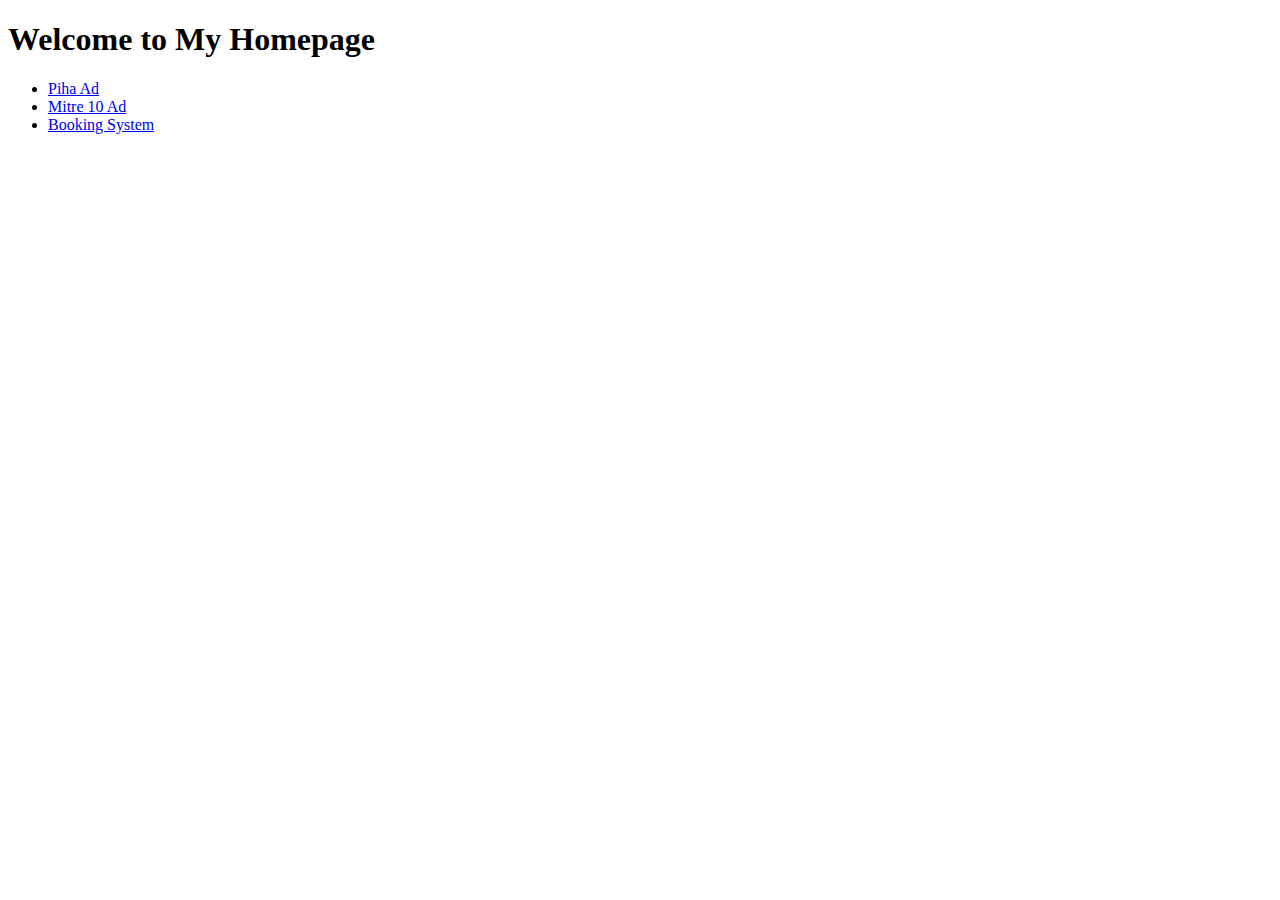
==== index.html @ bdefbe80 "Add files via upload" ====
<!DOCTYPE html>
<html lang="en">
<head>
    <meta charset="UTF-8">
    <meta name="viewport" content="width=device-width, initial-scale=1.0">
    <title>Homepage</title>
</head>
<body>
    <h1>Welcome to My Homepage</h1>
    <ul>
        <li><a href="Part1.html">Piha Ad</a></li>
        <li><a href="Part2.html">Mitre 10 Ad</a></li>
        <li><a href="Part3.html">Booking System</a></li>
    </ul>
</body>
</html>
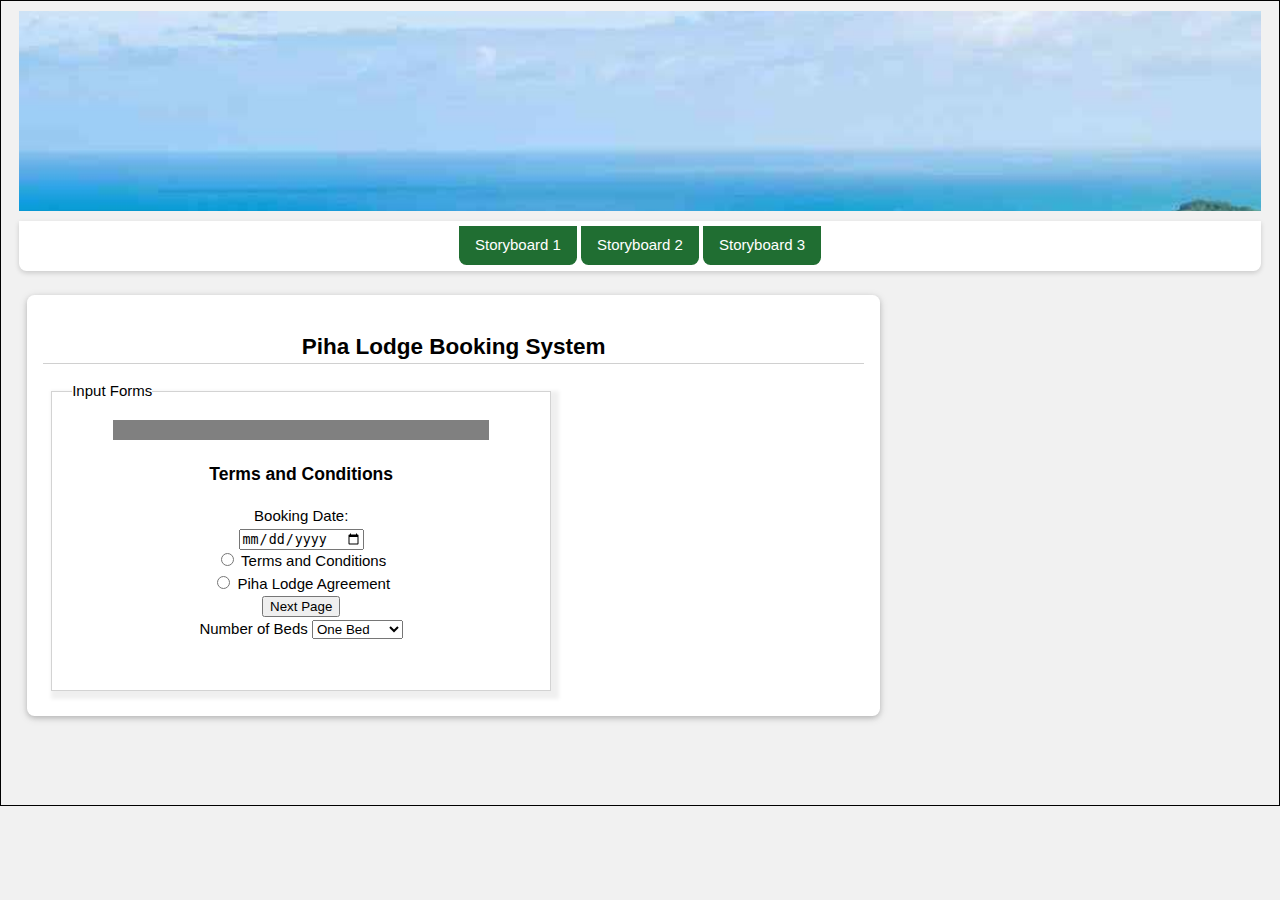
==== commit 671e5f82: "Add files via upload" ====
--- a/index.html
+++ b/index.html
@@ -1,16 +1,137 @@
 <!DOCTYPE html>
 <html lang="en">
+
 <head>
     <meta charset="UTF-8">
     <meta name="viewport" content="width=device-width, initial-scale=1.0">
-    <title>Homepage</title>
+
+    <title>My Homepage</title>
+
+    <link rel="stylesheet" href="index.css">
 </head>
+
 <body>
-    <h1>Welcome to My Homepage</h1>
-    <ul>
-        <li><a href="Part1.html">Piha Ad</a></li>
-        <li><a href="Part2.html">Mitre 10 Ad</a></li>
-        <li><a href="Part3.html">Booking System</a></li>
-    </ul>
+    <header>
+        <a href="http://www.piha.co.nz/" target="_blank">
+        <img
+            src="Piha1.jpg"
+            alt="Piha"
+            class="panning-image"
+        />
+        </a>
+    </header>
+    <nav>
+        <a href="Storyboard 1.pdf" target="_blank">Storyboard 1</a>
+        <a href="Storyboard 2.pdf" target="_blank">Storyboard 2</a>
+        <a href="Storyboard 3.pdf" target="_blank">Storyboard 3</a>
+    </nav>
+    <content> <!-- custom -->
+        
+        <main>
+            <section>
+                <h2 class="underline">Piha Lodge Booking System</h2>
+                <div class="container-half card">
+                    <subtitle class="card-title">Input Forms</subtitle>
+                    <progress vale="25" max="100"></progress>
+                    <div id="form-page1" class="form-page" style="display: block">
+                    </div>
+                    <div> <!-- page title -->
+                        <h3>Terms and Conditions</h3>
+                    </div> 
+                    <div> <!-- page input fields -->
+                        <label for="booking">Booking Date:</label>
+                        <input type="date" id="booking" name="booking">
+                    </div>
+                    <div>
+                        <label for="terms-conditions">
+                            <input
+                                type="radio"
+                                id="terms-conditions"
+                                value="Accepted"
+                            />
+                            Terms and Conditions
+                            </label>
+                    </div>
+                    <div>
+                        <label for="lodge-agreement">
+                            <input
+                                type="radio"
+                                id="lodge-agreement"
+                                value="Accepted"
+                            />
+                            Piha Lodge Agreement
+                            </label>
+                    </div>
+                    <div> <!-- page nav buttons -->
+                        <button class="next" type="button" onclick="showPage(2)">
+                            Next Page
+                        </button>
+                    </div>
+                    <div id="form-page2" class="form-page" style="display: none">
+                    </div>
+                    <div> <!-- page title -->
+
+                    </div> 
+                    <div> <!-- page input fields -->
+                        <label for="room-type">
+                            Number of Beds
+                            <select>
+                                <option value="One Bed">One Bed</option>
+                                <option value="Two Beds">Two Beds</option>
+                                <option value="Three Beds">Three Beds</option>
+                                <option value="Four Beds">Four Beds</option>
+                                <option value="Five Beds">Five Beds</option>
+                    </div>
+                    <div> <!-- page nav buttons -->
+                        <button class="previous" type="button" onclick="showPage(1)">
+                            Previous Page
+                        </button>
+                        <button class="next" type="button" onclick="showPage(3)">
+                            Next Page
+                        </button>
+                    </div>
+                    <div id="form-page3" class="form-page" style="display: none">
+                    </div>
+                    <div> <!-- page title -->
+
+                    </div> 
+                    <div> <!-- page input fields -->
+                        
+                    </div>
+                    <div> <!-- page nav buttons -->
+                        <button class="previous" type="button" onclick="showPage(2)">
+                            Previous Page
+                        </button>
+                        <button class="next" type="button" onclick="showPage(4)">
+                            Next Page
+                        </button>
+                    </div>
+                    <div id="form-page4" class="form-page" style="display: none">
+                    </div>
+                    <div> <!-- page title -->
+
+                    </div> 
+                    <div> <!-- page input fields -->
+                        
+                    </div>
+                    <div> <!-- page nav buttons -->
+                        <button class="previous" type="button" onclick="showPage(3)">
+                            Previous Page
+                        </button>
+                        <button class="next" type="button" onclick="submitData()">
+                            Submit
+                        </button>
+                    </div>
+                </div>
+                <div class="container-half card">
+
+                </div>
+                <script src="formPaging.js"></script>
+            </section>
+        </main>
+        <aside>
+            aside
+        </aside>
+    </content>
 </body>
 </html>
--- a/index.css
+++ b/index.css
@@ -0,0 +1,243 @@
+html {
+    box-sizing: border-box;
+    border: 1px solid #000;
+    text-align: center;
+    padding: 10px;
+    background-color: #eee;
+    font-family:Verdana, Geneva, Tahoma, sans-serif;
+    font-size: 20px;
+}
+
+header {
+    width: auto;
+    height: 200px;
+    margin-bottom: 10px;
+    overflow: hidden;
+}
+.panning-image {
+    width: 200%;
+    animation: pan 20s linear infinite; 
+}
+
+@keyframes pan {
+    0% {
+        transform: translateX(0%);
+    }
+    100% {
+        transform: translateX(-100%);
+    }
+}
+
+nav {
+    background-color: forestgreen;
+    height: 50px;
+    padding-top: 5px;
+    margin: 16px 0px;
+}
+aside {
+    background-color: darksalmon;
+    width: 30%;
+    display: block;
+    float: left;
+    height: 500px;
+}
+main {
+    width: 70%;
+    display: block;
+    float: left;
+    height: 500px;
+}
+
+html {
+    box-sizing: border-box;
+}
+*, *:before, *:after {
+    box-sizing: inherit;
+}
+
+*::before, *::after {
+    content: "";
+    display: table;
+    clear: both;
+}
+
+html,body {
+    font-family: Verdana, Geneva, Tahoma, sans-serif;
+    font-size: 15px;
+    line-height: 1.5;
+    color: #000;
+    background-color: #f1f1f1;
+}
+
+body {
+    margin-top: 0;
+}
+
+section {
+    background-color: #fff;
+    color: #000;
+    box-shadow: 0 2px 5px 0 rgba(0,0,0,0.16),0 2px 10px 0 rgba(0,0,0,0.12);
+    padding: 16px;
+    border-radius: 0.5em;
+    margin: 8px 8px 16px 8px;
+}
+
+article {
+    padding: 4px;
+    margin: 4px;
+    border-radius: 0.5em;
+}
+
+h1, h2, h3 {
+    text-align: center;
+}
+
+nav {
+    background-color: #fff;
+    color: #000;
+    box-shadow: 0 2px 5px 0 rgba(0,0,0,0.16);
+    margin: 0px 0px 16px 0px;
+    border-bottom-left-radius: 0.5em;
+    border-bottom-right-radius: 0.5em;
+}
+
+
+.underline {
+    border-bottom: 1px solid #d0d0d0;
+}
+
+nav a {
+    display: inline-block;
+    padding: 8px 16px;
+    vertical-align: middle;
+    overflow: hidden;
+    text-align: center;
+    text-decoration: none;
+    white-space: nowrap;
+    background-color: #206E32;
+    color: #fff;
+    border-bottom-left-radius: 0.5em;
+    border-bottom-right-radius: 0.5em;
+}
+
+main {
+    margin-left: auto;
+    margin-right: auto;
+    max-width: 1200px;
+}
+
+.container-half {
+    padding: 8px;
+    width: 48%;
+    margin: 1%;
+    float: left;
+    box-sizing: inherit;
+    text-align: center;
+    min-height: 300px;
+    min-width: 500px;
+}
+
+.container-third {
+    padding: 8px;
+    width: 31.33333%;
+    margin: 1%;
+    float: left;
+    box-sizing: inherit;
+    text-align: center;
+    min-height: 200px;
+}
+
+.center {
+   margin-left: auto;
+   margin-right: auto; 
+}
+
+.card {
+    border: 1px solid #adadad8a;
+    box-shadow: 4px 4px 4px 4px rgba(0, 0, 0, 0.062);
+    position: relative;
+}
+
+.card-title {
+    position: absolute;
+    top: -12px;
+    left: 20px;
+    background-color: #fff;
+}
+
+progress {
+    margin-top: 20px;
+    width: 78%;
+    background-color:darkgray;
+    height: 20px;
+    border-radius: 0.5em;
+}
+
+progress::-moz-progress-bar,progress::-webkit-progress-value {
+    background-color:#206E32;
+}
+
+.form-page {
+    position: relative;
+    margin-left: auto;
+    margin-right: auto;
+    
+    width: 80%;
+}
+.form-page .row {
+    width: 100%;
+    float: left;
+    padding: 8px 8px 2px 0px;
+    text-align: left;
+    vertical-align: middle;
+}
+
+.form-page label input[type="text"] {
+    width: 70%;
+    float: right;
+    line-height: 150%;
+}
+
+.form-page label input[type="radio"] {
+    vertical-align: middle;
+    margin-top: -1px;
+}
+
+.form-page button {
+    padding: 4px 8px;
+    margin: 8px;
+    width: 25%;
+}
+
+.form-page button.next {
+    float: right;
+}
+
+.form-page button.previous {
+    float: left;
+}
+
+table {
+    border: 1px solid #ccc;
+    border-collapse: collapse;
+    border-spacing: 0;
+    width: 100%;
+    display: table;
+    margin-top: 20px;
+}
+
+thead {
+    color:#fff;
+    background-color: #206E32;
+}
+
+th {
+    padding: 8px 8px 8px 16px;
+    display: table-cell;
+    text-align: center;
+    vertical-align: bottom;
+}
+
+td {
+    text-align: center;
+}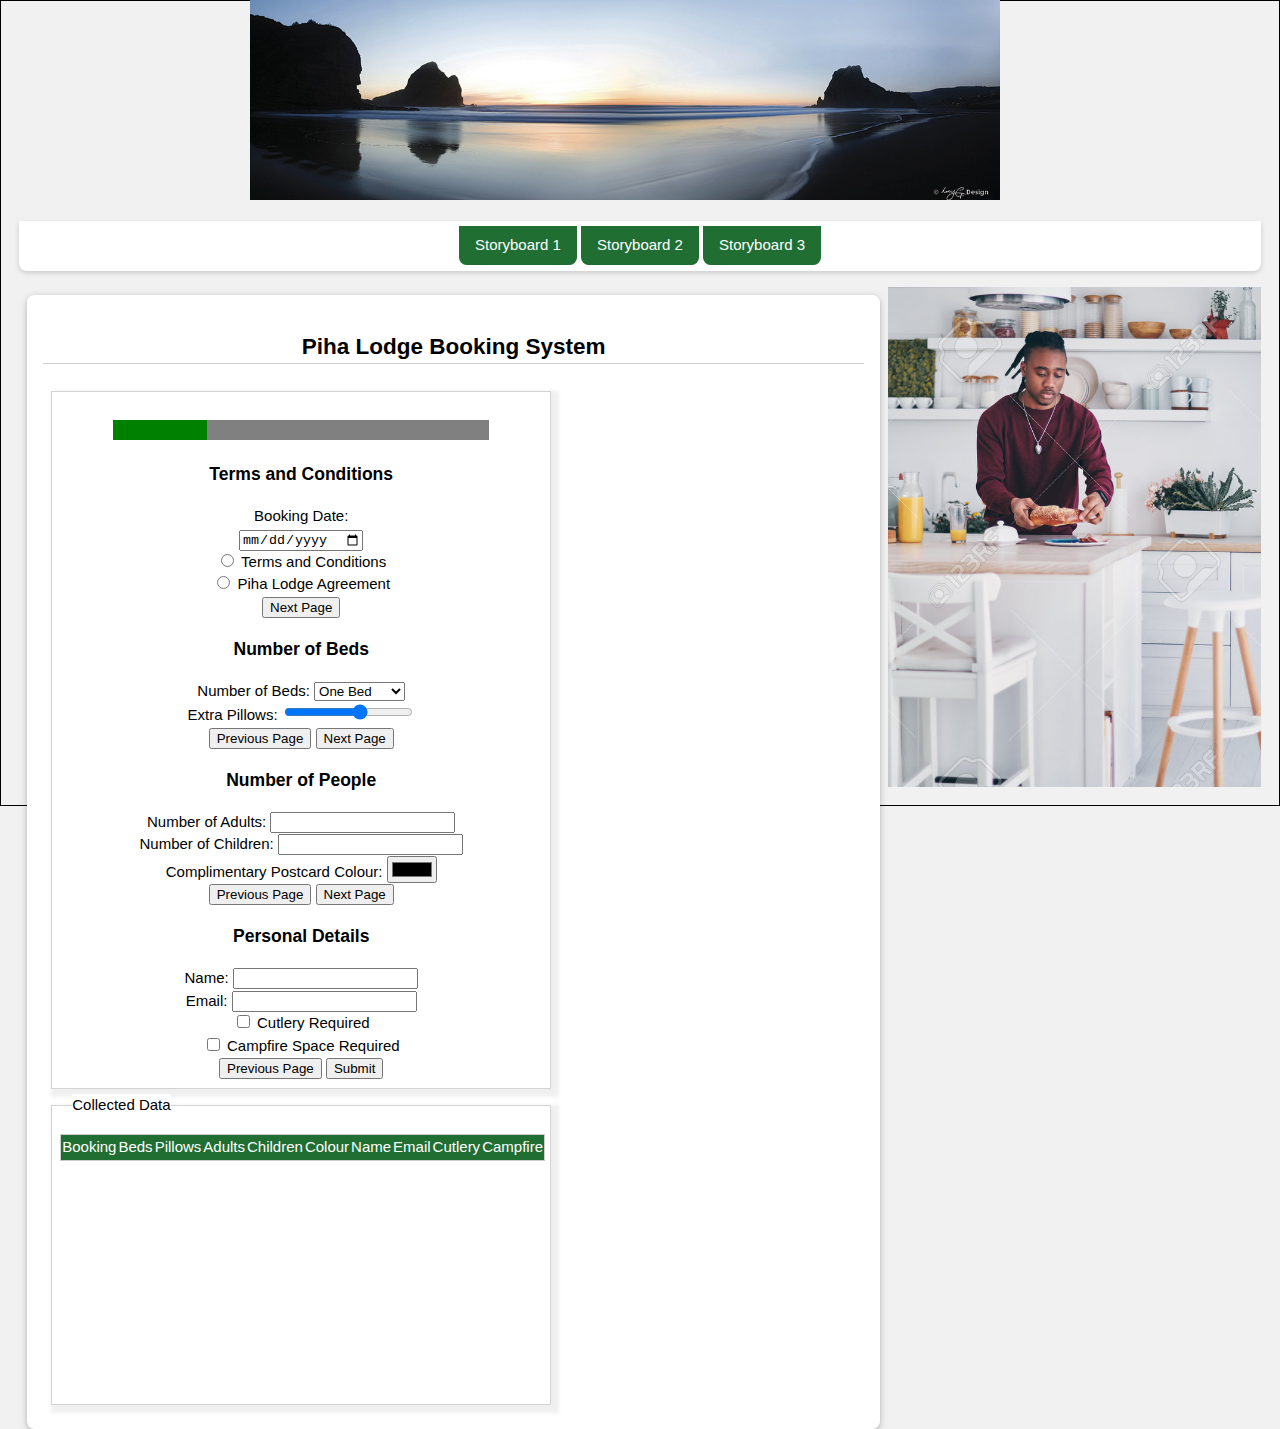
==== commit 3d583977: "Add files via upload" ====
--- a/index.html
+++ b/index.html
@@ -5,7 +5,7 @@
     <meta charset="UTF-8">
     <meta name="viewport" content="width=device-width, initial-scale=1.0">
 
-    <title>My Homepage</title>
+    <title>Piha Lodge</title>
 
     <link rel="stylesheet" href="index.css">
 </head>
@@ -13,11 +13,19 @@
 <body>
     <header>
         <a href="http://www.piha.co.nz/" target="_blank">
-        <img
-            src="Piha1.jpg"
-            alt="Piha"
-            class="panning-image"
-        />
+            <div>
+                <img src="Piha1.jpg" alt="Piha"/>
+                <img src="Piha2.jpg" alt="Piha"/>
+            </div>
+            <div class="header-text">
+                PIHA
+            </div>
+            <div class="name-id">
+                Ijaz Nalar 1566053
+            </div>
+            <div class="second-text">
+                SCENIC
+            </div>
         </a>
     </header>
     <nav>
@@ -25,14 +33,12 @@
         <a href="Storyboard 2.pdf" target="_blank">Storyboard 2</a>
         <a href="Storyboard 3.pdf" target="_blank">Storyboard 3</a>
     </nav>
-    <content> <!-- custom -->
-        
+    <content>
         <main>
             <section>
                 <h2 class="underline">Piha Lodge Booking System</h2>
                 <div class="container-half card">
-                    <subtitle class="card-title">Input Forms</subtitle>
-                    <progress vale="25" max="100"></progress>
+                    <progress value="25" max="100"></progress>
                     <div id="form-page1" class="form-page" style="display: block">
                     </div>
                     <div> <!-- page title -->
@@ -40,7 +46,7 @@
                     </div> 
                     <div> <!-- page input fields -->
                         <label for="booking">Booking Date:</label>
-                        <input type="date" id="booking" name="booking">
+                        <input type="date" id="booking-date" name="booking">
                     </div>
                     <div>
                         <label for="terms-conditions">
@@ -50,17 +56,15 @@
                                 value="Accepted"
                             />
                             Terms and Conditions
-                            </label>
-                    </div>
-                    <div>
+                        </label>
                         <label for="lodge-agreement">
                             <input
                                 type="radio"
                                 id="lodge-agreement"
                                 value="Accepted"
                             />
-                            Piha Lodge Agreement
-                            </label>
+                        Piha Lodge Agreement
+                        </label>   
                     </div>
                     <div> <!-- page nav buttons -->
                         <button class="next" type="button" onclick="showPage(2)">
@@ -70,17 +74,31 @@
                     <div id="form-page2" class="form-page" style="display: none">
                     </div>
                     <div> <!-- page title -->
-
+                        <h3>Number of Beds</h3>
                     </div> 
                     <div> <!-- page input fields -->
                         <label for="room-type">
-                            Number of Beds
+                            Number of Beds: 
                             <select>
                                 <option value="One Bed">One Bed</option>
                                 <option value="Two Beds">Two Beds</option>
                                 <option value="Three Beds">Three Beds</option>
                                 <option value="Four Beds">Four Beds</option>
                                 <option value="Five Beds">Five Beds</option>
+                            </select>
+                        </label>
+                    </div>
+                    <div>
+                        <label for="extra-pillows">
+                            Extra Pillows: 
+                            <input
+                                type="range" 
+                                id="extra-pillows" 
+                                name="pillows" 
+                                min="0" 
+                                max="5"
+                            />
+                        </label>
                     </div>
                     <div> <!-- page nav buttons -->
                         <button class="previous" type="button" onclick="showPage(1)">
@@ -93,10 +111,37 @@
                     <div id="form-page3" class="form-page" style="display: none">
                     </div>
                     <div> <!-- page title -->
-
-                    </div> 
-                    <div> <!-- page input fields -->
-                        
+                        <h3>Number of People</h3>
+                    </div> 
+                    <div> <!-- page input fields -->
+                        <label for="adults">
+                            Number of Adults: 
+                            <input 
+                                type="number" 
+                                id="adults-number"
+                                name="adults"
+                                min="0"
+                            />
+                        </label>
+                        <label for="children">
+                            Number of Children: 
+                            <input 
+                                type="number" 
+                                id="children-number"
+                                name="children"
+                                min="0"
+                            />
+                        </label>
+                    </div>
+                    <div>
+                        <label for="postcard-colour">
+                            Complimentary Postcard Colour: 
+                            <input 
+                                type="color" 
+                                id="postcard-colour"
+                                name="colour"
+                            />
+                        </label>
                     </div>
                     <div> <!-- page nav buttons -->
                         <button class="previous" type="button" onclick="showPage(2)">
@@ -109,10 +154,33 @@
                     <div id="form-page4" class="form-page" style="display: none">
                     </div>
                     <div> <!-- page title -->
-
-                    </div> 
-                    <div> <!-- page input fields -->
-                        
+                        <h3>Personal Details</h3>
+                    </div> 
+                    <div> <!-- page input fields -->
+                        <label for="name" class="row">
+                            Name: 
+                            <input type="text" id="booking-name" />
+                        </label>
+                        <label for="email" class="row">
+                            Email: 
+                            <input type="text" id="booking-email" />
+                        </label>
+                    </div>
+                    <div>
+                        <label for="cutlery-required">
+                            <input 
+                                type="checkbox" 
+                                id="cutlery-required" 
+                            />
+                        Cutlery Required 
+                        </label>
+                        <label for="campfire-required">
+                            <input 
+                                type="checkbox" 
+                                id="campfire-required" 
+                            />
+                        Campfire Space Required 
+                        </label>
                     </div>
                     <div> <!-- page nav buttons -->
                         <button class="previous" type="button" onclick="showPage(3)">
@@ -124,14 +192,41 @@
                     </div>
                 </div>
                 <div class="container-half card">
-
+                    <subtitle class="card-title">Collected Data</subtitle>
+                    <table id="collected-data">
+                        <thead>
+                            <td>Booking</td>
+                            <td>Beds</td>
+                            <td>Pillows</td>
+                            <td>Adults</td>
+                            <td>Children</td>
+                            <td>Colour</td>
+                            <td>Name</td>
+                            <td>Email</td>
+                            <td>Cutlery</td>
+                            <td>Campfire</td>
+                        </thead>
+                    </table>
                 </div>
                 <script src="formPaging.js"></script>
             </section>
         </main>
         <aside>
-            aside
+            <a href="http://www.mitre10.co.nz/" target="_blank">
+                <div class="image-container">
+                    <img src="Mitre10_1.jpg" alt="Kitchen1">
+                    <div class="image-text" id="text1">Create your dream kitchen</div>
+                    <img src="Mitre10_2.jpg" alt="Kitchen2">
+                    <div class="image-text" id="text2">On trend</div>
+                    <img src="Mitre10_3.jpg" alt="Kitchen3">
+                    <div class="image-text" id="text3">And on budget</div>
+                    <div class="image-text "id="text4">Explore our kitchen</div>
+                </div>
+                <div class="name-id2">
+                    Ijaz Nalar 1566053
+                </div>
+            </a>
         </aside>
     </content>
 </body>
-</html>
+</html>--- a/index.css
+++ b/index.css
@@ -9,23 +9,102 @@
 }
 
 header {
-    width: auto;
+    width: 1000px;
     height: 200px;
     margin-bottom: 10px;
     overflow: hidden;
 }
-.panning-image {
-    width: 200%;
-    animation: pan 20s linear infinite; 
-}
-
-@keyframes pan {
-    0% {
-        transform: translateX(0%);
-    }
-    100% {
-        transform: translateX(-100%);
-    }
+
+header img {
+    position: absolute;
+    top: 0;
+    left: 0;
+    opacity: 0;
+    padding-left: 250px;
+    width: 100%;
+    height: 100%; 
+    object-fit: cover;
+    width: 1000px;
+    height: 200px;
+    transition: opacity 1s ease;
+}
+
+header img:nth-child(1) {
+    animation: panRight 5s linear;
+    animation-delay: 0s;
+    opacity: 1;
+}
+
+header img:nth-child(2) {
+    animation: zoomIn 10s forwards;
+    animation-delay: 14s;
+    opacity: 0;
+}
+
+.header-text {
+    position: absolute;
+    top: 20%;
+    left: 50%;
+    transform: translate(-50%, -50%);
+    opacity: 0;
+    color: white;
+    font-size: 64px;
+    font-family: fantasy;
+    animation: fadeInText 2s 5s forwards, changeColour 4s 4 alternate, fadeOutText 2s 12s forwards;
+}
+
+.name-id {
+    position: absolute;
+    top: 30%;
+    left: 70%;
+    transform: translate(-50%, -50%);
+    opacity: 0;
+    color: white;
+    font-size: 18px;
+    animation: fadeInText 2s forwards;
+    animation-delay: 20s;
+}
+
+.second-text {
+    position: absolute;
+    top: 20%;
+    left: 40%;
+    opacity: 0;
+    color: green;
+    font-size: 64px;
+    font-family: fantasy;
+    animation: slideIn 5s forwards;
+    animation-delay: 15s;
+}
+
+@keyframes fadeInText {
+    0% { opacity: 0; }
+    100% { opacity: 1; }
+}
+
+@keyframes fadeOutText {
+    0% { opacity: 1; }
+    100% { opacity: 0; }
+}
+
+@keyframes slideIn {
+    0% { transform: translateX(100%); opacity: 0; }
+    100% { transform: translateX(0); opacity: 1; }
+}
+
+@keyframes changeColour {
+    0% { color: blue; }
+    50% { color: red;}
+    100% { color: white; font-size: 48px; font-family: monospace;}
+}
+
+@keyframes panRight {
+    0% { transform: translateX(-100%); opacity: 1; }
+    100% { transform: translateX(0); opacity: 1; }
+}
+@keyframes zoomIn {
+    0% { transform: scale(1.2); opacity: 1; }
+    100% { transform: scale(1); opacity: 1; }
 }
 
 nav {
@@ -34,13 +113,116 @@
     padding-top: 5px;
     margin: 16px 0px;
 }
+
 aside {
-    background-color: darksalmon;
+    background-color: rgb(255, 111, 0);
     width: 30%;
     display: block;
     float: left;
     height: 500px;
-}
+    overflow: hidden;
+    position: relative;
+}
+
+.image-container {
+    width: 300%;
+    height: 100%;
+    display: flex;
+    position: absolute;
+    overflow: hidden;
+    animation: slideImages 20s forwards;
+}
+
+.image-container img {
+    width: 33.33%;
+    height: 100%;
+    object-fit: cover;
+}
+
+.image-text {
+    position: absolute;
+    bottom: 20px;
+    left: 20px;
+    color: black;
+    font-size: 24px;
+    opacity: 0;
+    transition: opacity 0.5s ease; 
+}
+
+#text1 {
+    position: absolute;
+    top: 30%;
+    left: 40%;
+    opacity: 0;
+    color: black;
+    font-size: 18px;
+    animation: fadeInText 2s forwards;
+    animation-delay: 0s;
+}
+
+#text2 {
+    position: absolute;
+    top: 30%;
+    left: 40%;
+    opacity: 0;
+    color: black;
+    font-size: 18px;
+    animation: fadeInText 2s forwards;
+    animation-delay: 5s;
+}
+
+#text3{
+    position: absolute;
+    top: 30%;
+    left: 40%;
+    transform: translate(-50%, -50%);
+    opacity: 0;
+    color: black;
+    font-size: 18px;
+    animation: fadeInText 3s forwards;
+    animation-delay: 10s;
+}
+
+#text4 {
+    position: absolute;
+    top: 30%;
+    left: 40%;
+    transform: translate(-50%, -50%);
+    opacity: 0;
+    color: black;
+    font-size: 18px;
+    animation: fadeInText 3s forwards;
+    animation-delay: 18s;
+}
+
+@keyframes slideImages {
+    0% {
+        transform: translateX(0);
+    }
+    100% {
+        transform: translateX(-100%);
+    }
+}
+
+
+aside a {
+    display: block;
+    height: 100%;
+    color: inherit;
+}
+
+.name-id2 {
+    position: absolute;
+    top: 90%;
+    left: 75%;
+    transform: translate(-50%, -50%);
+    opacity: 0;
+    color: black;
+    font-size: 18px;
+    animation: fadeInText 3s forwards;
+    animation-delay: 18s;
+}
+
 main {
     width: 70%;
     display: block;
